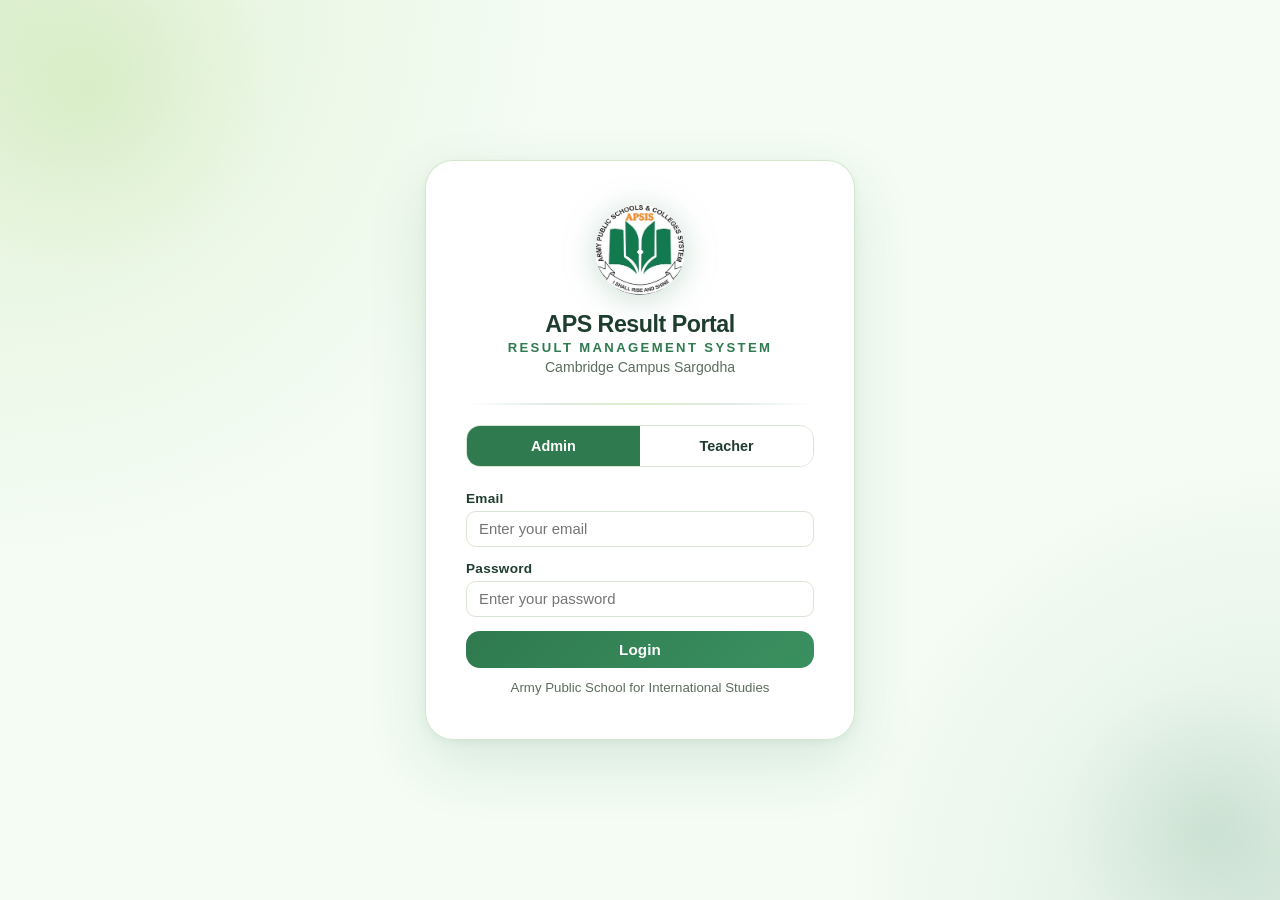
==== portal/pages/admin.html @ c7422b2f "Add files via upload" ====
<!DOCTYPE html>
<html lang="en">
<head>
<meta charset="UTF-8"/>
<meta name="viewport" content="width=device-width, initial-scale=1"/>
<title>Admin — APS Portal</title>
<link rel="stylesheet" href="../css/style.css"/>
<!-- body hidden until auth confirmed — prevents flash of content -->
<style>
body{visibility:hidden}
/* ===== PAGE ANIMATIONS ===== */
@keyframes fadeSlideIn {
  from { opacity:0; transform:translateY(16px); }
  to   { opacity:1; transform:translateY(0); }
}
@keyframes cardPop {
  from { opacity:0; transform:scale(0.96) translateY(10px); }
  to   { opacity:1; transform:scale(1) translateY(0); }
}
@keyframes navbarSlide {
  from { opacity:0; transform:translateY(-100%); }
  to   { opacity:1; transform:translateY(0); }
}
@keyframes sidebarSlide {
  from { opacity:0; transform:translateX(-32px); }
  to   { opacity:1; transform:translateX(0); }
}
@keyframes statCountUp {
  from { opacity:0; transform:translateY(12px) scale(0.9); }
  to   { opacity:1; transform:translateY(0) scale(1); }
}
.navbar { animation: navbarSlide 0.5s cubic-bezier(0.22,1,0.36,1) both; }
.sidebar { animation: sidebarSlide 0.55s 0.1s cubic-bezier(0.22,1,0.36,1) both; }
.main-content { animation: fadeSlideIn 0.6s 0.15s cubic-bezier(0.22,1,0.36,1) both; }
.stat-card { animation: cardPop 0.5s cubic-bezier(0.22,1,0.36,1) both; }
.stat-card:nth-child(1) { animation-delay:0.18s; }
.stat-card:nth-child(2) { animation-delay:0.25s; }
.stat-card:nth-child(3) { animation-delay:0.32s; }
.stat-card:nth-child(4) { animation-delay:0.39s; }
.stat-card .val { animation: statCountUp 0.5s 0.4s cubic-bezier(0.22,1,0.36,1) both; }
.card { animation: cardPop 0.5s 0.2s cubic-bezier(0.22,1,0.36,1) both; }
.modal { animation: cardPop 0.3s cubic-bezier(0.22,1,0.36,1) both; }
.sidebar-item { transition: background 0.2s, color 0.2s, transform 0.15s, padding-left 0.2s; }
.sidebar-item:hover { padding-left: 28px; }
.sidebar-item.active { padding-left: 28px; }
.btn { transition: transform 0.15s, box-shadow 0.18s, opacity 0.15s, background 0.2s; }
.btn:hover:not(:disabled) { transform: translateY(-2px); box-shadow: 0 8px 20px rgba(47,122,79,0.2); }
.btn:active:not(:disabled) { transform: translateY(0) scale(0.98); }
.table-wrap { animation: fadeSlideIn 0.5s 0.3s cubic-bezier(0.22,1,0.36,1) both; }
tbody tr { transition: background 0.15s, transform 0.12s; }
tbody tr:hover { transform: translateX(2px); }
.badge { transition: transform 0.15s; }
.badge:hover { transform: scale(1.06); }
.upload-zone { transition: border-color 0.2s, background 0.2s, transform 0.2s, box-shadow 0.2s; }
.upload-zone:hover { transform: translateY(-3px); box-shadow: 0 10px 28px rgba(47,122,79,0.15); }
/* Section transition */
section { animation: fadeSlideIn 0.4s cubic-bezier(0.22,1,0.36,1) both; }
.form-group input:focus, .form-group select:focus {
  transform: none;
  box-shadow: 0 0 0 3px rgba(47,122,79,0.15);
  transition: border-color 0.2s, box-shadow 0.2s;
}
</style>
</head>
<body>

<!-- NAVBAR -->
<nav class="navbar">
  <div class="logo"><span>APS</span> Admin Panel</div>
  <div class="nav-right">
    <span class="user-name" id="navUser"></span>
    <button class="btn-logout" onclick="doLogout()">Logout</button>
  </div>
</nav>

<div class="app-layout">
  <!-- SIDEBAR -->
  <aside class="sidebar">
    <div class="sidebar-menu">
      <div class="sidebar-section">Main</div>
      <div class="sidebar-item active" id="nav-dashboard" onclick="showSection('dashboard')">
        <span class="icon"></span> Dashboard
      </div>
      <div class="sidebar-section">Management</div>
      <div class="sidebar-item" id="nav-classes" onclick="showSection('classes')">
        <span class="icon"></span> Classes
      </div>
      <div class="sidebar-item" id="nav-teachers" onclick="showSection('teachers')">
        <span class="icon"></span> Teachers
      </div>
      <div class="sidebar-item" id="nav-students" onclick="showSection('students')">
        <span class="icon"></span> Students
      </div>
      <div class="sidebar-section">Results</div>
      <div class="sidebar-item" id="nav-results" onclick="showSection('results')">
        <span class="icon"></span> Result Cards
      </div>
    </div>
  </aside>

  <!-- MAIN CONTENT -->
  <main class="main-content">

    <!-- DASHBOARD -->
    <section id="sec-dashboard">
      <div class="page-header"><h2>Dashboard</h2></div>
      <div class="stat-cards">
        <div class="stat-card"><div class="val" id="stat-classes">—</div><div class="lbl">Classes</div></div>
        <div class="stat-card"><div class="val" id="stat-teachers">—</div><div class="lbl">Teachers</div></div>
        <div class="stat-card"><div class="val" id="stat-students">—</div><div class="lbl">Students</div></div>
        <div class="stat-card"><div class="val" id="stat-results">—</div><div class="lbl">Results Generated</div></div>
      </div>
      <div class="card">
        <h3 style="color:var(--primary);margin-bottom:12px">Quick Actions</h3>
        <div style="display:flex;gap:10px;flex-wrap:wrap">
          <button class="btn btn-primary" onclick="showSection('classes')">Add Class</button>
          <button class="btn btn-accent"  onclick="showSection('teachers')">Add Teacher</button>
          <button class="btn btn-ghost"   onclick="showSection('results')">View Results</button>
        </div>
      </div>
    </section>

    <!-- CLASSES -->
    <section id="sec-classes" class="hidden">
      <div class="page-header">
        <h2>Classes</h2>
        <button class="btn btn-primary" onclick="openClassModal()">Add Class</button>
      </div>
      <div class="card">
        <div class="table-wrap">
          <table>
            <thead><tr><th>Class Name</th><th>Session</th><th>Teacher</th><th>Students</th><th>Actions</th></tr></thead>
            <tbody id="classesTbody"><tr><td colspan="5" class="text-center text-muted">Loading…</td></tr></tbody>
          </table>
        </div>
      </div>
    </section>

    <!-- TEACHERS -->
    <section id="sec-teachers" class="hidden">
      <div class="page-header">
        <h2>Teachers</h2>
        <button class="btn btn-primary" onclick="openTeacherModal()">Add Teacher</button>
      </div>
      <div class="card">
        <div class="table-wrap">
          <table>
            <thead><tr><th>Name</th><th>Email</th><th>Subject</th><th>Assigned Class</th><th>Actions</th></tr></thead>
            <tbody id="teachersTbody"><tr><td colspan="4" class="text-center text-muted">Loading…</td></tr></tbody>
          </table>
        </div>
      </div>
    </section>

    <!-- STUDENTS -->
    <section id="sec-students" class="hidden">
      <div class="page-header"><h2>Students</h2></div>
      <div class="card" style="margin-bottom:14px">
        <div class="form-group" style="margin:0">
          <label>Filter by Class</label>
          <select id="filterClass" onchange="loadStudentsFiltered()" style="max-width:300px">
            <option value="">All Classes</option>
          </select>
        </div>
      </div>
      <div class="card">
        <div class="table-wrap">
          <table>
            <thead><tr><th>File #</th><th>Name</th><th>Class</th><th>Subject</th></tr></thead>
            <tbody id="studentsTbody"><tr><td colspan="4" class="text-center text-muted">Loading…</td></tr></tbody>
          </table>
        </div>
      </div>
    </section>

    <!-- RESULTS -->
    <section id="sec-results" class="hidden">
      <div class="page-header"><h2>Result Cards</h2></div>

      <!-- Tabs -->
      <div style="display:flex;gap:8px;margin-bottom:16px">
        <button id="tab-data-btn" class="btn btn-primary btn-sm" onclick="switchResultTab('data')">📊 Marks Data</button>
        <button id="tab-saved-btn" class="btn btn-ghost btn-sm" onclick="switchResultTab('saved')">📁 Saved Cards</button>
      </div>

      <!-- Marks Data Tab -->
      <div id="tab-data">
        <div class="card" style="margin-bottom:14px">
          <div style="display:flex;gap:12px;align-items:flex-end;flex-wrap:wrap">
            <div class="form-group" style="margin:0;flex:1;min-width:180px">
              <label>Filter by Class</label>
              <select id="filterResultClass" onchange="loadResultsFiltered()" style="max-width:300px">
                <option value="">All Classes</option>
              </select>
            </div>
            <div style="display:flex;align-items:center;gap:16px;padding-bottom:4px;font-size:.85rem;color:var(--text-muted)">
              <span><span style="display:inline-block;width:10px;height:10px;border-radius:50%;background:#22c55e;margin-right:5px;vertical-align:middle"></span>Complete</span>
              <span><span style="display:inline-block;width:10px;height:10px;border-radius:50%;background:#eab308;margin-right:5px;vertical-align:middle"></span>In Progress</span>
            </div>
          </div>
        </div>
        <div class="card">
          <div class="table-wrap">
            <table>
              <thead><tr><th>Status</th><th>File #</th><th>Name</th><th>Class</th><th>Subject</th><th>%Age</th><th>Pending</th><th>Term</th><th>Action</th></tr></thead>
              <tbody id="resultsTbody"><tr><td colspan="9" class="text-center text-muted">Loading…</td></tr></tbody>
            </table>
          </div>
        </div>
      </div>

      <!-- Saved Cards Tab -->
      <div id="tab-saved" class="hidden">
        <div class="card">
          <div class="table-wrap">
            <table>
              <thead><tr><th>Class</th><th>Student</th><th>Term</th><th>Actions</th></tr></thead>
              <tbody id="savedCardsTbody"><tr><td colspan="4" class="text-center text-muted">Loading…</td></tr></tbody>
            </table>
          </div>
        </div>
      </div>
    </section>

  </main>
</div>

<!-- CLASS MODAL -->
<div class="modal-overlay hidden" id="classModal">
  <div class="modal">
    <div class="modal-header">
      <h3 id="classModalTitle">Add Class</h3>
      <button class="modal-close" onclick="closeModal('classModal')">×</button>
    </div>
    <div id="classModalAlert" class="alert alert-error hidden"></div>
    <div class="form-group"><label>Class Name</label><input id="cClassName" placeholder="e.g. F.Sc Part-I A"/></div>
    <div class="form-group"><label>Session</label><input id="cSession" placeholder="e.g. 2025-26"/></div>
    <div class="form-group"><label>Strength (total seats)</label><input id="cStrength" type="number" placeholder="e.g. 40"/></div>
    <input type="hidden" id="cEditId"/>
    <div id="uploadStudentsSection" class="hidden" style="margin-top:20px;border-top:1px solid var(--border);padding-top:16px">
      <h4 style="margin-bottom:10px;color:var(--primary)">Upload Students (Excel)</h4>
      <div class="upload-zone" id="studentUploadZone" onclick="document.getElementById('studentFile').click()">
        <p>Click or drag & drop your Excel file<br/><small>Columns needed: CID (File#), Name, Subject</small></p>
      </div>
      <input type="file" id="studentFile" accept=".xlsx,.xls" class="hidden" onchange="handleStudentUpload(this)"/>
      <div id="uploadPreview" style="margin-top:12px"></div>
    </div>
    <div style="display:flex;justify-content:flex-end;gap:10px;margin-top:16px">
      <button class="btn btn-ghost" onclick="closeModal('classModal')">Cancel</button>
      <button class="btn btn-primary" onclick="saveClass()">Save Class</button>
    </div>
  </div>
</div>

<!-- TEACHER MODAL -->
<div class="modal-overlay hidden" id="teacherModal">
  <div class="modal">
    <div class="modal-header">
      <h3>Add Teacher</h3>
      <button class="modal-close" onclick="closeModal('teacherModal')">×</button>
    </div>
    <div id="teacherModalAlert" class="alert alert-error hidden"></div>
    <div class="form-group"><label>Full Name</label><input id="tName" placeholder="Teacher name"/></div>
    <div class="form-group"><label>Email</label><input type="email" id="tEmail" placeholder="teacher@school.com"/></div>
    <div class="form-group"><label>Password</label><input type="password" id="tPassword" placeholder="Min 6 characters"/></div>
    <div class="form-group"><label>Subject</label>
      <select id="tSubject">
        <option value="">-- Select Subject --</option>
        <option>English</option>
        <option>Urdu</option>
        <option>Mathematics</option>
        <option>Physics</option>
        <option>Chemistry</option>
        <option>Bio</option>
        <option>Computer</option>
        <option>Pakistan Studies</option>
        <option>Islamiyat</option>
      </select>
    </div>
    <div style="display:flex;justify-content:flex-end;gap:10px;margin-top:16px">
      <button class="btn btn-ghost" onclick="closeModal('teacherModal')">Cancel</button>
      <button class="btn btn-primary" onclick="saveTeacher()">Create Teacher</button>
    </div>
  </div>
</div>

<!-- ASSIGN CLASS MODAL -->
<div class="modal-overlay hidden" id="assignClassModal">
  <div class="modal">
    <div class="modal-header">
      <h3>Assign Classes to Teacher</h3>
      <button class="modal-close" onclick="closeModal('assignClassModal')">×</button>
    </div>
    <div id="assignClassAlert" class="alert alert-error hidden"></div>
    <p style="margin-bottom:14px;color:var(--text-muted)">Teacher: <strong id="assignTeacherName"></strong></p>
    <div class="form-group">
      <label>Select Classes (tick all that apply)</label>
      <div id="assignClassCheckboxes" style="max-height:220px;overflow-y:auto;border:1px solid var(--border);border-radius:8px;padding:10px;display:flex;flex-direction:column;gap:8px"></div>
    </div>
    <input type="hidden" id="assignTeacherId"/>
    <div style="display:flex;justify-content:flex-end;gap:10px;margin-top:16px">
      <button class="btn btn-ghost" onclick="closeModal('assignClassModal')">Cancel</button>
      <button class="btn btn-primary" onclick="saveAssignClass()">Save</button>
    </div>
  </div>
</div>

<script type="module">
import { checkAuth, logout,
         getClasses, addClass, updateClass, deleteClass,
         getTeachers, createTeacher, deleteTeacher, assignTeacherClasses,
         getAllStudents, bulkUploadStudents,
         getAllResults, getResult } from "../js/api.js";

async function apiSaveCard(payload) {
  const res = await fetch(`${SCHOOL_CONFIG.backendUrl}/api/result-cards/save`, {
    method:'POST', headers:{'Content-Type':'application/json',
    'Authorization':`Bearer ${sessionStorage.getItem('aps_token')}`},
    body: JSON.stringify(payload)
  });
  return res.json();
}
async function apiDeleteCard(path) {
  const res = await fetch(`${SCHOOL_CONFIG.backendUrl}/api/result-cards/delete`, {
    method:'POST', headers:{'Content-Type':'application/json',
    'Authorization':`Bearer ${sessionStorage.getItem('aps_token')}`},
    body: JSON.stringify({path})
  });
  return res.json();
}
async function apiListCards() {
  const res = await fetch(`${SCHOOL_CONFIG.backendUrl}/api/result-cards`, {
    headers:{'Authorization':`Bearer ${sessionStorage.getItem('aps_token')}`}
  });
  return res.json();
}
import { buildResultCardHTML } from "../js/resultCard.js?v=1779630655";
import { SCHOOL_CONFIG } from "../config.js?v=1779630655";

// ── Auth Guard ──────────────────────────────────────────────
const user = await checkAuth();
if (!user || user.role !== "admin") {
  window.location.href = "../index.html";
} else {
  document.body.style.visibility = "visible";
  document.getElementById("navUser").textContent = user.name || user.email;
  initAdmin();
}

window.doLogout = async () => { await logout(); window.location.href = "../index.html"; };

// ── State ───────────────────────────────────────────────────
let classes = [], teachers = [], students = [], results = [];

// ── Init ────────────────────────────────────────────────────
async function initAdmin() {
  await Promise.all([loadClasses(), loadTeachers(), loadStudents(), loadResults()]);
  updateStats();
  populateClassFilters();
  renderClasses();
}

async function loadClasses()  { classes  = await getClasses(); }
async function loadTeachers() { teachers = await getTeachers(); }
async function loadStudents() { students = await getAllStudents(); }
async function loadResults()  { results  = await getAllResults(); }

function updateStats() {
  document.getElementById("stat-classes").textContent  = classes.length;
  document.getElementById("stat-teachers").textContent = teachers.length;
  document.getElementById("stat-students").textContent = students.length;
  document.getElementById("stat-results").textContent  = new Set(results.map(r=>r.studentId)).size;
}

function populateClassFilters() {
  ["filterClass","filterResultClass"].forEach(id => {
    const el = document.getElementById(id);
    if (!el) return;
    el.innerHTML = `<option value="">All Classes</option>`;
    classes.forEach(c => el.insertAdjacentHTML("beforeend",`<option value="${c.id}">${c.name}</option>`));
  });
}

// ── Section nav ─────────────────────────────────────────────
window.showSection = (name) => {
  document.querySelectorAll("section").forEach(s => s.classList.add("hidden"));
  document.querySelectorAll(".sidebar-item").forEach(i => i.classList.remove("active"));
  document.getElementById("sec-"+name).classList.remove("hidden");
  document.getElementById("nav-"+name).classList.add("active");
  if (name === "classes")  renderClasses();
  if (name === "teachers") renderTeachers();
  if (name === "students") renderStudents();
  if (name === "results")  renderResults();
};

// ── CLASSES ─────────────────────────────────────────────────
function renderClasses() {
  const tb = document.getElementById("classesTbody");
  if (!classes.length) { tb.innerHTML=`<tr><td colspan="5" class="text-center text-muted">No classes yet.</td></tr>`; return; }
  tb.innerHTML = classes.map(c => {
    const teacher  = teachers.find(t => (t.classIds||[]).includes(c.id));
    const stuCount = students.filter(s => s.classId === c.id).length;
    return `<tr>
      <td><strong>${c.name}</strong></td>
      <td>${c.session||""}</td>
      <td>${teacher ? teacher.name : '<span class="text-muted">Unassigned</span>'}</td>
      <td>${stuCount}</td>
      <td>
        <button class="btn btn-ghost btn-sm" onclick="openClassModal('${c.id}')">Edit</button>
        <button class="btn btn-ghost btn-sm" onclick="openUploadForClass('${c.id}')">Upload Students</button>
        <button class="btn btn-danger btn-sm" onclick="delClass('${c.id}')">Delete</button>
      </td>
    </tr>`;
  }).join("");
}

window.openClassModal = (editId=null) => {
  document.getElementById("cEditId").value = editId||"";
  document.getElementById("classModalTitle").textContent = editId ? "Edit Class" : "Add Class";
  document.getElementById("uploadStudentsSection").classList.add("hidden");
  document.getElementById("uploadPreview").innerHTML = "";
  document.getElementById("classModalAlert").classList.add("hidden");
  if (editId) {
    const c = classes.find(x => x.id===editId);
    document.getElementById("cClassName").value = c.name    ||"";
    document.getElementById("cSession").value   = c.session ||"";
    document.getElementById("cStrength").value  = c.strength||"";
  } else {
    ["cClassName","cSession","cStrength"].forEach(id => document.getElementById(id).value="");
  }
  openModal("classModal");
};

window.openUploadForClass = (classId) => {
  document.getElementById("cEditId").value    = classId;
  const c = classes.find(x => x.id===classId);
  document.getElementById("cClassName").value = c?.name    ||"";
  document.getElementById("cSession").value   = c?.session ||"";
  document.getElementById("cStrength").value  = c?.strength||"";
  document.getElementById("classModalTitle").textContent = "Manage Class";
  document.getElementById("uploadStudentsSection").classList.remove("hidden");
  document.getElementById("classModalAlert").classList.add("hidden");
  openModal("classModal");
};

window.saveClass = async () => {
  const editId   = document.getElementById("cEditId").value;
  const name     = document.getElementById("cClassName").value.trim();
  const session  = document.getElementById("cSession").value.trim() || SCHOOL_CONFIG.school.session;
  const strength = document.getElementById("cStrength").value.trim();
  const alertEl  = document.getElementById("classModalAlert");
  if (!name) { showAlert(alertEl,"Class name is required."); return; }
  try {
    if (editId) {
      await updateClass(editId,{name,session,strength});
    } else {
      const cls = await addClass({name,session,strength});
      document.getElementById("cEditId").value = cls.id;
      document.getElementById("uploadStudentsSection").classList.remove("hidden");
    }
    await Promise.all([loadClasses(), loadTeachers(), loadStudents()]);
    renderClasses(); renderTeachers(); updateStats(); populateClassFilters();
    showAlert(alertEl, editId ? "Class updated!" : "Class created! Now upload students.", false);
  } catch(e) { showAlert(alertEl, e.message); }
};

window.delClass = async (id) => {
  if (!confirm("Delete this class? Students in it will remain.")) return;
  await deleteClass(id);
  await loadClasses(); renderClasses(); updateStats();
};

// ── TEACHERS ─────────────────────────────────────────────────
function renderTeachers() {
  const tb = document.getElementById("teachersTbody");
  if (!teachers.length) { tb.innerHTML=`<tr><td colspan="5" class="text-center text-muted">No teachers yet.</td></tr>`; return; }
  tb.innerHTML = teachers.map(t => {
    const assignedClasses = classes.filter(c => (t.classIds||[]).includes(c.id));
    const classBadges = assignedClasses.length
      ? assignedClasses.map(c=>`<span class="badge badge-teacher" style="margin:2px">${c.name}</span>`).join("")
      : '<span class="text-muted">Unassigned</span>';
    return `<tr>
      <td><strong>${t.name}</strong></td>
      <td>${t.email}</td>
      <td>${t.subject||'<span class="text-muted">—</span>'}</td>
      <td style="max-width:220px">${classBadges}</td>
      <td style="display:flex;gap:6px;flex-wrap:wrap">
        <button class="btn btn-ghost btn-sm" onclick="openAssignClassModal('${t.id}','${t.name.replace(/'/g,"\\'")}')">Assign Classes</button>
        <button class="btn btn-danger btn-sm" onclick="delTeacher('${t.id}')">Delete</button>
      </td>
    </tr>`;
  }).join("");
}


window.openTeacherModal = () => {
  ["tName","tEmail","tPassword"].forEach(id => document.getElementById(id).value="");
  document.getElementById("teacherModalAlert").classList.add("hidden");
  openModal("teacherModal");
};

window.saveTeacher = async () => {
  const name     = document.getElementById("tName").value.trim();
  const email    = document.getElementById("tEmail").value.trim();
  const password = document.getElementById("tPassword").value;
  const subject  = document.getElementById("tSubject").value;
  const alertEl  = document.getElementById("teacherModalAlert");
  if (!name || !email || !password || !subject) { showAlert(alertEl,"All fields required."); return; }
  if (password.length < 6)                       { showAlert(alertEl,"Password must be at least 6 characters."); return; }
  try {
    await createTeacher(name, email, password, subject);
    await loadTeachers(); renderTeachers(); updateStats(); populateClassFilters();
    showAlert(alertEl,"Teacher created successfully!",false);
    setTimeout(()=>closeModal("teacherModal"),1200);
  } catch(e) { showAlert(alertEl,e.message); }
};

window.delTeacher = async (id) => {
  if (!confirm("Remove teacher record?")) return;
  await deleteTeacher(id);
  await loadTeachers(); renderTeachers(); updateStats();
};

window.openAssignClassModal = (teacherId, teacherName) => {
  document.getElementById("assignTeacherId").value = teacherId;
  document.getElementById("assignTeacherName").textContent = teacherName;
  document.getElementById("assignClassAlert").classList.add("hidden");
  const teacher = teachers.find(t => t.id === teacherId);
  const currentClassIds = teacher ? (teacher.classIds || []) : [];
  const container = document.getElementById("assignClassCheckboxes");
  if (!classes.length) {
    container.innerHTML = '<span class="text-muted">No classes available.</span>';
  } else {
    container.innerHTML = classes.map(c => {
      const checked = currentClassIds.includes(c.id) ? "checked" : "";
      return `<label style="display:flex;align-items:center;gap:8px;cursor:pointer;padding:4px 6px;border-radius:6px;transition:background .15s" onmouseover="this.style.background='var(--bg-secondary)'" onmouseout="this.style.background=''">
        <input type="checkbox" value="${c.id}" ${checked} style="accent-color:var(--primary);width:16px;height:16px"/>
        <span>${c.name}${c.session ? ' <small class="text-muted">(' + c.session + ')</small>' : ''}</span>
      </label>`;
    }).join("");
  }
  openModal("assignClassModal");
};

window.saveAssignClass = async () => {
  const teacherId = document.getElementById("assignTeacherId").value;
  const alertEl   = document.getElementById("assignClassAlert");
  const checkboxes = document.querySelectorAll("#assignClassCheckboxes input[type=checkbox]");
  const selectedIds = Array.from(checkboxes).filter(cb => cb.checked).map(cb => cb.value);
  try {
    await assignTeacherClasses(teacherId, selectedIds);
    await loadTeachers();
    renderTeachers();
    showAlert(alertEl, `${selectedIds.length} class(es) assigned successfully!`, false);
    setTimeout(() => closeModal("assignClassModal"), 1200);
  } catch(e) { showAlert(alertEl, e.message); }
};

// ── STUDENTS ─────────────────────────────────────────────────
function renderStudents(list=students) {
  const tb = document.getElementById("studentsTbody");
  if (!list.length) { tb.innerHTML=`<tr><td colspan="4" class="text-center text-muted">No students.</td></tr>`; return; }
  tb.innerHTML = list.map(s => {
    const cls = classes.find(c => c.id===s.classId);
    return `<tr>
      <td>${s.cid}</td>
      <td>${s.name}</td>
      <td>${cls?.name||"—"}</td>
      <td><span class="badge badge-${s.subject}">${s.subject==="bio"?"Biology":"Computer"}</span></td>
    </tr>`;
  }).join("");
}

window.loadStudentsFiltered = () => {
  const classId = document.getElementById("filterClass").value;
  renderStudents(classId ? students.filter(s=>s.classId===classId) : students);
};

// ── STUDENT EXCEL UPLOAD ─────────────────────────────────────
window.handleStudentUpload = async (input) => {
  const file    = input.files[0];
  const classId = document.getElementById("cEditId").value;
  if (!file) return;
  if (!classId) { alert("Save the class first before uploading students."); return; }
  const preview = document.getElementById("uploadPreview");
  preview.innerHTML = `<div class="alert alert-info">Uploading and parsing Excel on your PC…</div>`;
  try {
    const result = await bulkUploadStudents(file, classId);
    preview.innerHTML = `<div class="alert alert-success">✅ ${result.imported} students imported and saved on your PC!</div>`;
    await loadStudents(); updateStats();
  } catch(e) {
    preview.innerHTML = `<div class="alert alert-error">❌ ${e.message}</div>`;
  }
  input.value = "";
};

// drag-drop
document.getElementById("studentUploadZone").addEventListener("dragover",  e=>{e.preventDefault();e.currentTarget.classList.add("drag-over");});
document.getElementById("studentUploadZone").addEventListener("dragleave", e=>e.currentTarget.classList.remove("drag-over"));
document.getElementById("studentUploadZone").addEventListener("drop", e=>{
  e.preventDefault(); e.currentTarget.classList.remove("drag-over");
  const input = document.getElementById("studentFile");
  const dt    = new DataTransfer(); dt.items.add(e.dataTransfer.files[0]); input.files=dt.files;
  window.handleStudentUpload(input);
});

// ── RESULTS ──────────────────────────────────────────────────
// Build one row per student (latest/most complete record)
function getLatestResultPerStudent(list) {
  const map = new Map();
  for (const r of list) {
    const key = r.studentId;
    const prev = map.get(key);
    if (!prev) { map.set(key, r); continue; }
    // Prefer complete over incomplete; then prefer lower pendingSubjects count; then newer
    const rPending = (r.pendingSubjects||[]).length;
    const pPending = (prev.pendingSubjects||[]).length;
    if (r.complete && !prev.complete) { map.set(key, r); continue; }
    if (!r.complete && prev.complete) continue;
    if (rPending < pPending) { map.set(key, r); continue; }
    if (rPending > pPending) continue;
    // same completion — take whichever term is more recent
    const termOrder = {"Term 1":1,"Term 2":2,"Final":3};
    if ((termOrder[r.term]||0) >= (termOrder[prev.term]||0)) map.set(key, r);
  }
  return Array.from(map.values());
}

function renderResults(list=results) {
  const tb = document.getElementById("resultsTbody");
  const deduplicated = getLatestResultPerStudent(list);
  if (!deduplicated.length) { tb.innerHTML=`<tr><td colspan="8" class="text-center text-muted">No results yet.</td></tr>`; return; }
  tb.innerHTML = deduplicated.map(r => {
    const s   = students.find(x=>x.id===r.studentId);
    const cls = classes.find(c=>c.id===r.classId);
    const isComplete = r.complete === true;
    const dot = isComplete
      ? `<span title="Complete" style="display:inline-block;width:12px;height:12px;border-radius:50%;background:#22c55e;box-shadow:0 0 0 2px #dcfce7"></span>`
      : `<span title="In Progress" style="display:inline-block;width:12px;height:12px;border-radius:50%;background:#eab308;box-shadow:0 0 0 2px #fef9c3"></span>`;
    const pending = (r.pendingSubjects||[]);
    const pendingText = pending.length ? pending.join(", ") : '<span style="color:#22c55e">All filled ✓</span>';
    return `<tr>
      <td style="text-align:center">${dot}</td>
      <td>${s?.cid||"—"}</td>
      <td>${s?.name||r.studentName||"—"}</td>
      <td>${cls?.name||r.className||"—"}</td>
      <td><span class="badge badge-${s?.subject||""}">${s?.subject==="bio"?"Biology":"Computer"}</span></td>
      <td><strong>${r.overallPct||"—"}%</strong></td>
      <td style="font-size:.82rem;color:var(--text-muted);max-width:180px">${pendingText}</td>
      <td>${r.term||"—"}</td>
      <td style="display:flex;gap:4px;flex-wrap:wrap">
        <button class="btn btn-ghost btn-sm" onclick="viewResult('${r.studentId}','Term 1')">T1</button>
        <button class="btn btn-ghost btn-sm" onclick="viewResult('${r.studentId}','Term 2')">T2</button>
        <button class="btn btn-primary btn-sm" onclick="viewResult('${r.studentId}','Final')">Final</button>
      </td>
    </tr>`;
  }).join("");
}

window.loadResultsFiltered = () => {
  const classId = document.getElementById("filterResultClass").value;
  renderResults(classId ? results.filter(r=>r.classId===classId) : results);
};

window.viewResult = async (studentId, term) => {
  const win     = window.open("", "_blank");
  const student = students.find(s=>s.id===studentId);
  const result  = await getResult(studentId, term);
  const cls     = classes.find(c=>c.id===result?.classId);
  if (!student||!result) { win.close(); alert("Result data not found."); return; }
  const html = buildResultCardHTML(student, result, cls, SCHOOL_CONFIG);
  win.document.write(html); win.document.close();
  // Save to backend
  await apiSaveCard({
    className:   cls?.name || result.className || "Unknown",
    studentName: student.name,
    term:        result.term || term,
    html
  });
  loadSavedCards();
};

// ── Saved Cards ─────────────────────────────────────────────
window.switchResultTab = (tab) => {
  document.getElementById("tab-data").classList.toggle("hidden", tab !== "data");
  document.getElementById("tab-saved").classList.toggle("hidden", tab !== "saved");
  document.getElementById("tab-data-btn").className  = tab === "data"  ? "btn btn-primary btn-sm" : "btn btn-ghost btn-sm";
  document.getElementById("tab-saved-btn").className = tab === "saved" ? "btn btn-primary btn-sm" : "btn btn-ghost btn-sm";
  if (tab === "saved") loadSavedCards();
};

async function loadSavedCards() {
  const tb = document.getElementById("savedCardsTbody");
  if (!tb) return;
  tb.innerHTML = `<tr><td colspan="4" class="text-center text-muted">Loading…</td></tr>`;
  try {
    const cards = await apiListCards();
    if (!cards.length) { tb.innerHTML=`<tr><td colspan="4" class="text-center text-muted">No saved cards yet.</td></tr>`; return; }
    tb.innerHTML = cards.map(card => `<tr>
      <td>${card.className}</td>
      <td>${card.studentName}</td>
      <td>${card.term}</td>
      <td style="display:flex;gap:6px">
        <button class="btn btn-primary btn-sm" onclick="viewSavedCard('${card.path}')">View</button>
        <button class="btn btn-danger btn-sm"  onclick="deleteSavedCard('${card.path}', this)">Delete</button>
      </td>
    </tr>`).join("");
  } catch(e) { tb.innerHTML=`<tr><td colspan="4" class="text-center text-muted">Error loading cards.</td></tr>`; }
}

window.viewSavedCard = async (path) => {
  // Fetch the saved HTML and open it
  const res = await fetch(`${SCHOOL_CONFIG.backendUrl}/api/result-cards/file?path=${encodeURIComponent(path)}`,
    {headers:{'Authorization':`Bearer ${sessionStorage.getItem('aps_token')}`}});
  if (!res.ok) { alert("Could not load saved card."); return; }
  const html = await res.text();
  const win = window.open("", "_blank");
  win.document.write(html); win.document.close();
};

window.deleteSavedCard = async (path, btn) => {
  if (!confirm("Delete this saved result card?")) return;
  btn.disabled = true; btn.textContent = "…";
  const r = await apiDeleteCard(path);
  if (r.deleted) loadSavedCards();
  else { alert("Delete failed."); btn.disabled=false; btn.textContent="Delete"; }
};

// ── Helpers ──────────────────────────────────────────────────
function openModal(id)        { document.getElementById(id).classList.remove("hidden"); }
window.closeModal = (id) =>   { document.getElementById(id).classList.add("hidden"); }
window.openModal  = openModal;

function showAlert(el, msg, isError=true) {
  el.textContent = msg;
  el.className   = `alert ${isError?"alert-error":"alert-success"}`;
  el.classList.remove("hidden");
}
</script>
</body>
</html>
---- portal/css/style.css ----
/* ===== RESET & BASE ===== */
*, *::before, *::after { box-sizing: border-box; margin: 0; padding: 0; }
body { font-family: 'Segoe UI', sans-serif; background: var(--bg); color: var(--text); min-height: 100vh; }
a { text-decoration: none; color: inherit; }

/* ===== VARIABLES ===== */
:root {
  --primary: #2f7a4f;
  --accent:  #8bc34a;
  --danger:  #d14343;
  --success: #16a34a;
  --bg:      #f4fcf4;
  --card:    #ffffff;
  --card-strong: #eef7ec;
  --border:  #d8e5d3;
  --text:    #1f3d2f;
  --muted:   #5b6d5f;
  --shadow:  0 18px 45px rgba(31, 61, 47, 0.08);
} 

/* ===== LAYOUT ===== */
.page-wrap { max-width: 1120px; margin: 0 auto; padding: 24px 18px; }
.card { background: var(--card); border-radius: 18px; box-shadow: var(--shadow); padding: 26px; margin-bottom: 22px; border: 1px solid var(--border); }
.grid-2 { display: grid; grid-template-columns: 1fr 1fr; gap: 18px; }
.grid-3 { display: grid; grid-template-columns: 1fr 1fr 1fr; gap: 18px; }
.card-alt { background: var(--card-strong); }


/* ===== NAVBAR ===== */
.navbar {
  background: rgba(255,255,255,0.96);
  color: var(--text);
  padding: 0 26px;
  display: flex;
  align-items: center;
  justify-content: space-between;
  height: 64px;
  box-shadow: 0 20px 45px rgba(31,61,47,0.08);
  border-bottom: 1px solid rgba(47, 122, 79, 0.12);
  position: sticky;
  top: 0;
  z-index: 50;
}
.navbar .logo { display: flex; align-items: center; gap: 12px; font-size: 1.1rem; font-weight: 700; }
.navbar .logo span { color: var(--accent); }
.navbar .nav-right { display: flex; align-items: center; gap: 16px; font-size: 0.95rem; }
.navbar .nav-right .user-name { opacity: 0.85; }
.btn-logout { background: var(--card); border: 1px solid var(--border);
  color: var(--text); padding: 8px 16px; border-radius: 12px; cursor: pointer; font-size: 0.9rem; }
.btn-logout:hover { background: var(--card-strong); }


/* ===== BUTTONS ===== */
.btn { display: inline-flex; align-items: center; gap: 8px; padding: 10px 20px; border-radius: 14px;
  font-size: 0.95rem; font-weight: 600; cursor: pointer; border: none; transition: transform 0.15s, box-shadow 0.2s, opacity 0.15s; }
.btn:hover { opacity: 0.98; transform: translateY(-1px); box-shadow: 0 10px 20px rgba(47,122,79,0.14); }
.btn:active { transform: translateY(0); }
.btn-primary { background: var(--primary); color: white; }
.btn-accent  { background: rgba(139,195,74,0.18); color: var(--text); border: 1px solid var(--accent); }
.btn-danger  { background: var(--danger);  color: white; }
.btn-success { background: var(--success); color: white; }
.btn-ghost   { background: rgba(255,255,255,0.9); border: 1.5px solid var(--border); color: var(--text); }
.btn-sm { padding: 8px 14px; font-size: 0.85rem; }


/* ===== FORMS ===== */
.form-group { margin-bottom: 14px; }
.form-group label { display: block; font-weight: 600; font-size: 0.85rem; margin-bottom: 5px; color: var(--text); }
.form-group input, .form-group select, .form-group textarea {
  width: 100%; padding: 9px 12px; border: 1.5px solid var(--border);
  border-radius: 7px; font-size: 0.93rem; transition: border-color 0.2s;
  background: white; color: var(--text);
}
.form-group input:focus, .form-group select:focus {
  outline: none; border-color: var(--primary);
}
.form-row { display: flex; gap: 12px; }
.form-row .form-group { flex: 1; }

/* ===== TABLES ===== */
.table-wrap { overflow-x: auto; border-radius: 16px; border: 1px solid var(--border); }
table { width: 100%; border-collapse: collapse; font-size: 0.9rem; }
thead { background: #f5f2ee; color: var(--text); }
thead th { padding: 12px 16px; text-align: left; font-weight: 700; font-size: 0.86rem; letter-spacing: 0.04em; }
tbody tr { border-bottom: 1px solid var(--border); transition: background 0.15s; }
tbody tr:hover { background: rgba(139,195,74,0.08); }
tbody td { padding: 14px 16px; color: var(--text); }
.badge { display: inline-block; padding: 4px 12px; border-radius: 999px; font-size: 0.8rem; font-weight: 700; }
.badge-bio      { background: #e6f9ed; color: #13663a; }
.badge-computer { background: #e7f0ff; color: #234a7d; }
.badge-admin    { background: #fff3d9; color: #8c530d; }
.badge-teacher  { background: #f4eefb; color: #5c2d92; }


/* ===== LOGIN PAGE ===== */
.login-wrap {
  min-height: 100vh; display: flex; align-items: center; justify-content: center;
  background: radial-gradient(circle at top left, rgba(139,195,74,0.18), transparent 36%),
              radial-gradient(circle at bottom right, rgba(47,122,79,0.12), transparent 28%),
              var(--bg);
}
.login-box { background: rgba(255,255,255,0.96); border-radius: 22px; padding: 42px 38px; width: 100%; max-width: 420px;
  box-shadow: 0 22px 50px rgba(47,122,79,0.12); border: 1px solid rgba(144, 195, 131, 0.35); }
.login-logo { text-align: center; margin-bottom: 28px; }
.login-logo h1 { color: var(--text); font-size: 1.5rem; margin-top: 8px; }
.login-logo p  { color: var(--muted);   font-size: 0.88rem; }
.login-tabs { display: flex; gap: 0; margin-bottom: 24px; border-radius: 14px; overflow: hidden; border: 1.5px solid var(--border); }
.login-tab { flex: 1; padding: 12px; text-align: center; cursor: pointer; font-size: 0.9rem;
  font-weight: 700; background: var(--card); border: none; color: var(--text); }
.login-tab.active { background: var(--primary); color: white; }


/* ===== STAT CARDS ===== */
.stat-cards { display: grid; grid-template-columns: repeat(auto-fit, minmax(180px, 1fr)); gap: 16px; margin-bottom: 24px; }
.stat-card { background: var(--card); border-radius: 18px; padding: 22px; box-shadow: var(--shadow);
  border-left: 6px solid var(--accent); }
.stat-card .val { font-size: 2.25rem; font-weight: 800; color: var(--primary); }
.stat-card .lbl { font-size: 0.85rem; color: var(--muted); margin-top: 8px; letter-spacing: 0.01em; }


/* ===== PAGE HEADER ===== */
.page-header { display: flex; align-items: center; justify-content: space-between; margin-bottom: 22px; padding-bottom: 14px; border-bottom: 1px solid var(--border); }
.page-header h2 { font-size: 1.35rem; color: var(--primary); }
.breadcrumb { font-size: 0.85rem; color: var(--muted); margin-bottom: 4px; }


/* ===== MODAL ===== */
.modal-overlay { position: fixed; inset: 0; background: rgba(0,0,0,0.45); z-index: 1000;
  display: flex; align-items: center; justify-content: center; }
.modal-overlay.hidden { display: none; }
.modal { background: white; border-radius: 12px; padding: 28px; width: 100%;
  max-width: 500px; box-shadow: 0 8px 32px rgba(0,0,0,0.25); max-height: 90vh; overflow-y: auto; }
.modal-header { display: flex; justify-content: space-between; align-items: center; margin-bottom: 20px; }
.modal-header h3 { font-size: 1.1rem; color: var(--primary); }
.modal-close { background: none; border: none; font-size: 1.4rem; cursor: pointer; color: var(--muted); line-height: 1; }

/* ===== ALERTS ===== */
.alert { padding: 11px 16px; border-radius: 7px; font-size: 0.88rem; margin-bottom: 14px; }
.alert-error   { background: #fee2e2; color: #991b1b; border: 1px solid #fca5a5; }
.alert-success { background: #dcfce7; color: #166534; border: 1px solid #86efac; }
.alert-info    { background: #dbeafe; color: #1e40af; border: 1px solid #93c5fd; }

/* ===== UPLOAD ZONE ===== */
.upload-zone { border: 2px dashed var(--border); border-radius: 18px; padding: 34px;
  text-align: center; cursor: pointer; transition: border-color 0.2s, background 0.2s, transform 0.2s; background: var(--card-strong); }
.upload-zone:hover, .upload-zone.drag-over { border-color: var(--primary); background: rgba(37, 78, 125, 0.06); transform: translateY(-1px); }
.upload-zone p { color: var(--muted); margin-top: 10px; font-size: 0.9rem; }
.upload-zone .icon { font-size: 2.6rem; }


/* ===== RESULT CARD PRINT STYLES ===== */
@media print {
  .no-print { display: none !important; }
  .result-card-print { width: 100%; }
  body { background: white; }
  .navbar { display: none; }
}

/* ===== SIDEBAR LAYOUT ===== */
.app-layout { display: flex; min-height: calc(100vh - 64px); }
.sidebar { width: 240px; background: rgba(255,255,255,0.96); color: var(--text); flex-shrink: 0; border-right: 1px solid var(--border); }
.sidebar-menu { padding: 18px 0; }
.sidebar-item { display: flex; align-items: center; gap: 12px; padding: 14px 22px;
  cursor: pointer; font-size: 0.95rem; transition: background 0.2s, color 0.2s; border-radius: 0 28px 28px 0; }
.sidebar-item:hover, .sidebar-item.active { background: rgba(243,159,79,0.12); color: var(--primary); }
.sidebar-item .icon { font-size: 1.15rem; width: 24px; text-align: center; }
.sidebar-section { font-size: 0.72rem; letter-spacing: 0.12em; color: #8b94a3;
  padding: 18px 22px 8px; text-transform: uppercase; }
.main-content { flex: 1; padding: 28px; overflow-y: auto; }


/* ===== MISC ===== */
.text-muted  { color: var(--muted); }
.text-sm     { font-size: 0.83rem; }
.text-center { text-align: center; }
.mt-12 { margin-top: 12px; }
.mt-20 { margin-top: 20px; }
.flex-end { display: flex; justify-content: flex-end; gap: 10px; }
.spinner { display: inline-block; width: 20px; height: 20px; border: 3px solid rgba(255,255,255,0.3);
  border-top-color: white; border-radius: 50%; animation: spin 0.7s linear infinite; }
@keyframes spin { to { transform: rotate(360deg); } }
.hidden { display: none !important; }

/* ===== UI TASTE — REFINEMENTS (no color change) ===== */

/* Navbar polish */
.navbar {
  background: linear-gradient(135deg, rgba(255,255,255,0.98) 0%, rgba(244,252,244,0.98) 100%);
  backdrop-filter: blur(12px);
  -webkit-backdrop-filter: blur(12px);
}
.navbar .logo { font-size: 1.15rem; letter-spacing: -0.01em; }
.navbar .logo span {
  background: linear-gradient(135deg, var(--primary), var(--accent));
  -webkit-background-clip: text;
  -webkit-text-fill-color: transparent;
  background-clip: text;
}

/* Sidebar polish */
.sidebar {
  background: linear-gradient(180deg, rgba(255,255,255,0.98) 0%, rgba(244,252,244,0.96) 100%);
  backdrop-filter: blur(8px);
}
.sidebar-item.active {
  background: linear-gradient(90deg, rgba(47,122,79,0.12), rgba(139,195,74,0.08));
  border-left: 3px solid var(--primary);
  color: var(--primary);
  font-weight: 700;
}
.sidebar-item:hover:not(.active) {
  background: rgba(139,195,74,0.07);
}

/* Card polish */
.card {
  transition: box-shadow 0.22s, transform 0.18s;
  border: 1px solid var(--border);
}
.card:hover {
  box-shadow: 0 24px 55px rgba(31,61,47,0.11);
  transform: translateY(-1px);
}

/* Stat card polish */
.stat-card {
  background: linear-gradient(135deg, var(--card) 0%, var(--card-strong) 100%);
  transition: box-shadow 0.22s, transform 0.18s;
  border-left: 5px solid var(--primary);
}
.stat-card:nth-child(even) { border-left-color: var(--accent); }
.stat-card:hover {
  box-shadow: 0 12px 32px rgba(47,122,79,0.18);
  transform: translateY(-3px);
}

/* Button polish */
.btn-primary {
  background: linear-gradient(135deg, var(--primary) 0%, #3a9060 100%);
  letter-spacing: 0.01em;
}
.btn-primary:hover:not(:disabled) {
  background: linear-gradient(135deg, #28694a 0%, var(--primary) 100%);
}
.btn-accent {
  border: 1.5px solid rgba(139,195,74,0.6);
}

/* Table polish */
thead {
  background: linear-gradient(90deg, rgba(244,252,244,0.9), rgba(238,247,236,0.9));
  position: sticky;
  top: 0;
  z-index: 2;
}
thead th { font-size: 0.82rem; }
tbody tr:last-child td { border-bottom: none; }

/* Form inputs polish */
.form-group input, .form-group select, .form-group textarea {
  border-radius: 10px;
  background: rgba(255,255,255,0.9);
  transition: border-color 0.2s, box-shadow 0.2s, background 0.2s;
}
.form-group input:hover, .form-group select:hover {
  border-color: rgba(47,122,79,0.35);
  background: white;
}
.form-group input:focus, .form-group select:focus {
  border-color: var(--primary);
  background: white;
  box-shadow: 0 0 0 3px rgba(47,122,79,0.12);
}
.form-group label { letter-spacing: 0.02em; }

/* Modal polish */
.modal {
  border-top: 4px solid var(--primary);
  border-radius: 18px;
}
.modal-header h3 { font-weight: 800; letter-spacing: -0.01em; }

/* Upload zone polish */
.upload-zone {
  border-radius: 20px;
  background: linear-gradient(135deg, var(--card-strong), rgba(255,255,255,0.8));
}

/* Badge polish */
.badge { letter-spacing: 0.03em; box-shadow: 0 1px 4px rgba(0,0,0,0.08); }

/* Page header polish */
.page-header h2 { font-weight: 800; letter-spacing: -0.02em; }
.page-header {
  border-bottom: 2px solid transparent;
  border-image: linear-gradient(90deg, var(--primary), var(--accent), transparent) 1;
  margin-bottom: 26px;
}

/* Alert polish */
.alert { border-radius: 10px; font-weight: 500; }

/* Scrollbar polish (webkit) */
::-webkit-scrollbar { width: 6px; height: 6px; }
::-webkit-scrollbar-track { background: transparent; }
::-webkit-scrollbar-thumb { background: rgba(47,122,79,0.25); border-radius: 99px; }
::-webkit-scrollbar-thumb:hover { background: rgba(47,122,79,0.45); }
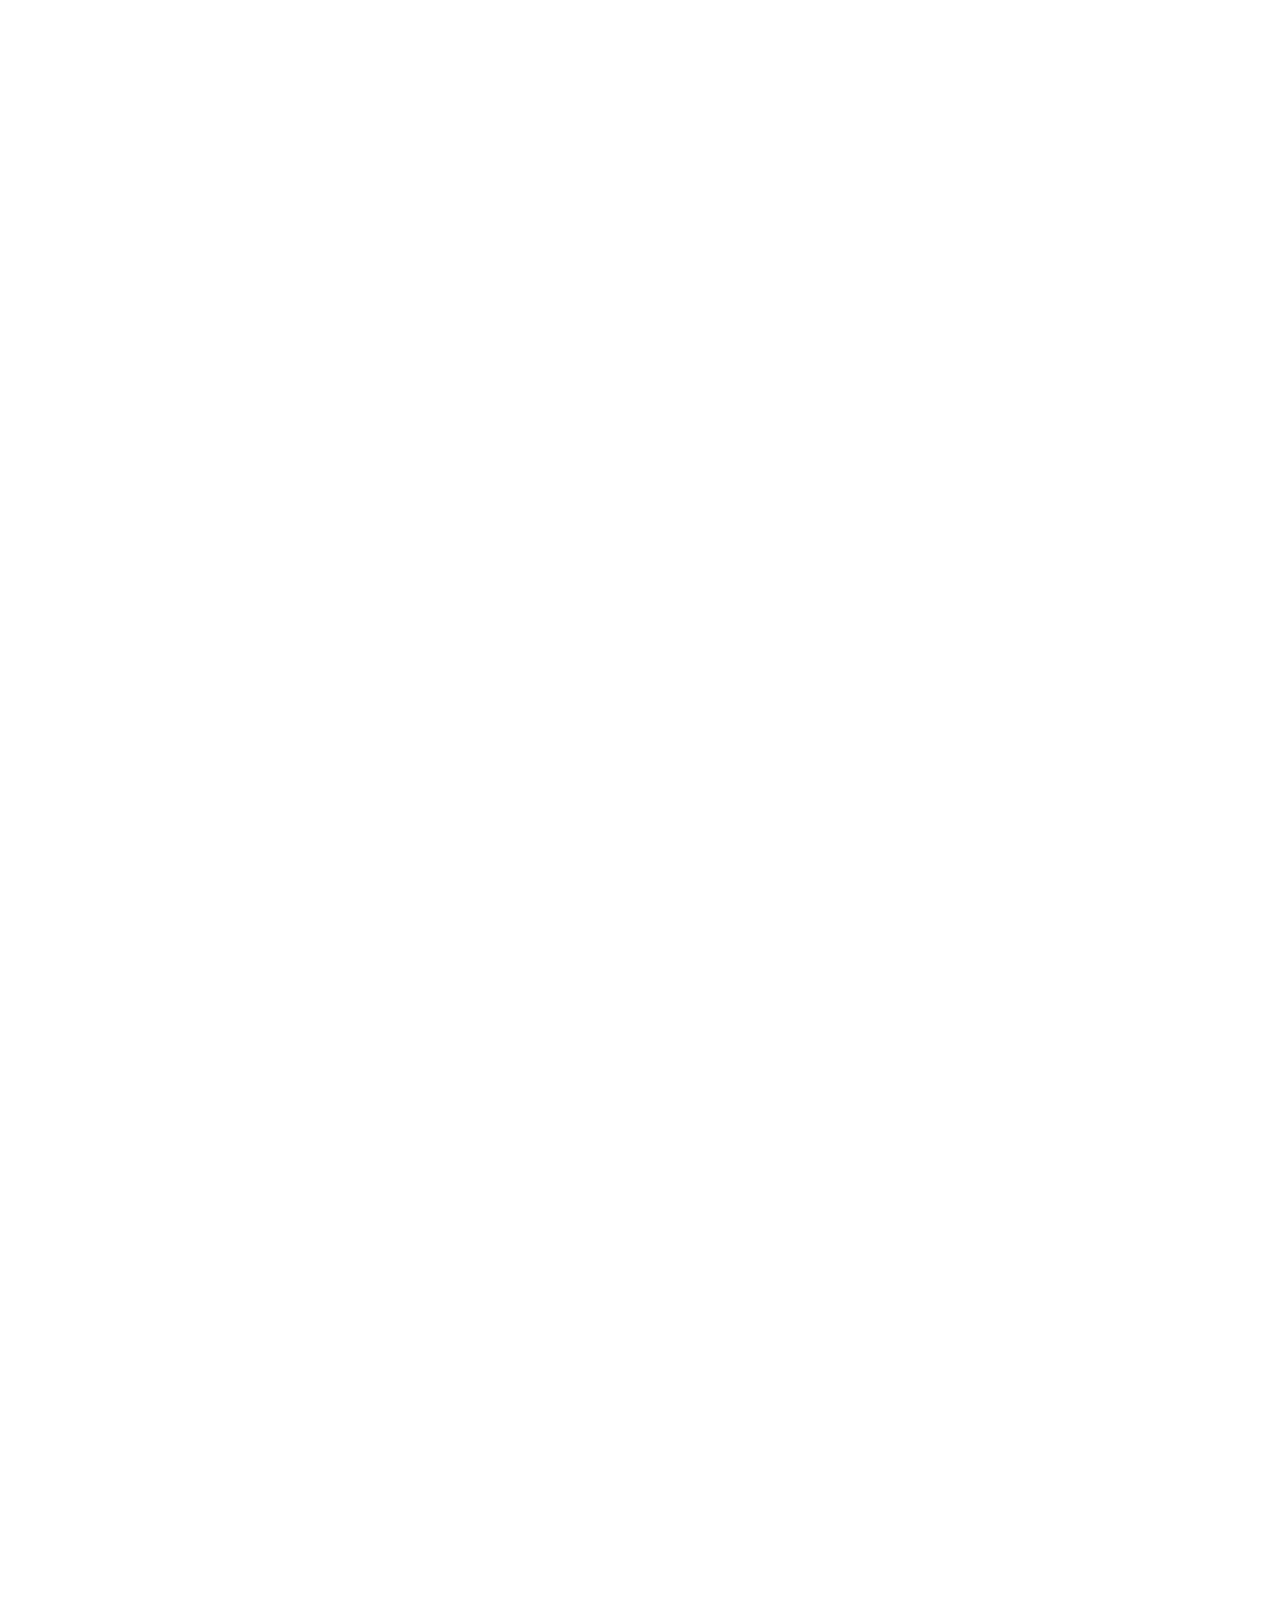
==== commit f9443103: "Update project changes" ====
--- a/portal/pages/admin.html
+++ b/portal/pages/admin.html
@@ -334,8 +334,40 @@
   });
   return res.json();
 }
-import { buildResultCardHTML } from "../js/resultCard.js?v=1779630655";
 import { SCHOOL_CONFIG } from "../config.js?v=1779630655";
+
+// ── Backend PDF helper ────────────────────────────────────────────────────
+async function _openPdfCard(student, result, classInfo, term) {
+  const payload = {
+    studentId:   student.id,
+    studentName: student.name,
+    classId:     classInfo?.id || result?.classId || "",
+    className:   classInfo?.name || result?.className || "",
+    strength:    classInfo?.strength || "",
+    term:        term || result?.term || "Final",
+    subject:     student.subject || "bio",
+    subjects:    result.subjects || {}
+  };
+  try {
+    const resp = await fetch(`${SCHOOL_CONFIG.backendUrl}/api/result-cards/pdf`, {
+      method:  "POST",
+      headers: {
+        "Content-Type":  "application/json",
+        "Authorization": `Bearer ${sessionStorage.getItem("aps_token")}`
+      },
+      body: JSON.stringify(payload)
+    });
+    if (!resp.ok) {
+      const err = await resp.json().catch(()=>({}));
+      throw new Error(err.error || `HTTP ${resp.status}`);
+    }
+    const blob = await resp.blob();
+    const url  = URL.createObjectURL(blob);
+    window.open(url, "_blank");
+  } catch (e) {
+    alert("PDF generation failed: " + e.message);
+  }
+}
 
 // ── Auth Guard ──────────────────────────────────────────────
 const user = await checkAuth();
@@ -663,20 +695,11 @@
 };
 
 window.viewResult = async (studentId, term) => {
-  const win     = window.open("", "_blank");
   const student = students.find(s=>s.id===studentId);
   const result  = await getResult(studentId, term);
   const cls     = classes.find(c=>c.id===result?.classId);
-  if (!student||!result) { win.close(); alert("Result data not found."); return; }
-  const html = buildResultCardHTML(student, result, cls, SCHOOL_CONFIG);
-  win.document.write(html); win.document.close();
-  // Save to backend
-  await apiSaveCard({
-    className:   cls?.name || result.className || "Unknown",
-    studentName: student.name,
-    term:        result.term || term,
-    html
-  });
+  if (!student||!result) { alert("Result data not found."); return; }
+  await _openPdfCard(student, result, cls, term);
   loadSavedCards();
 };
 
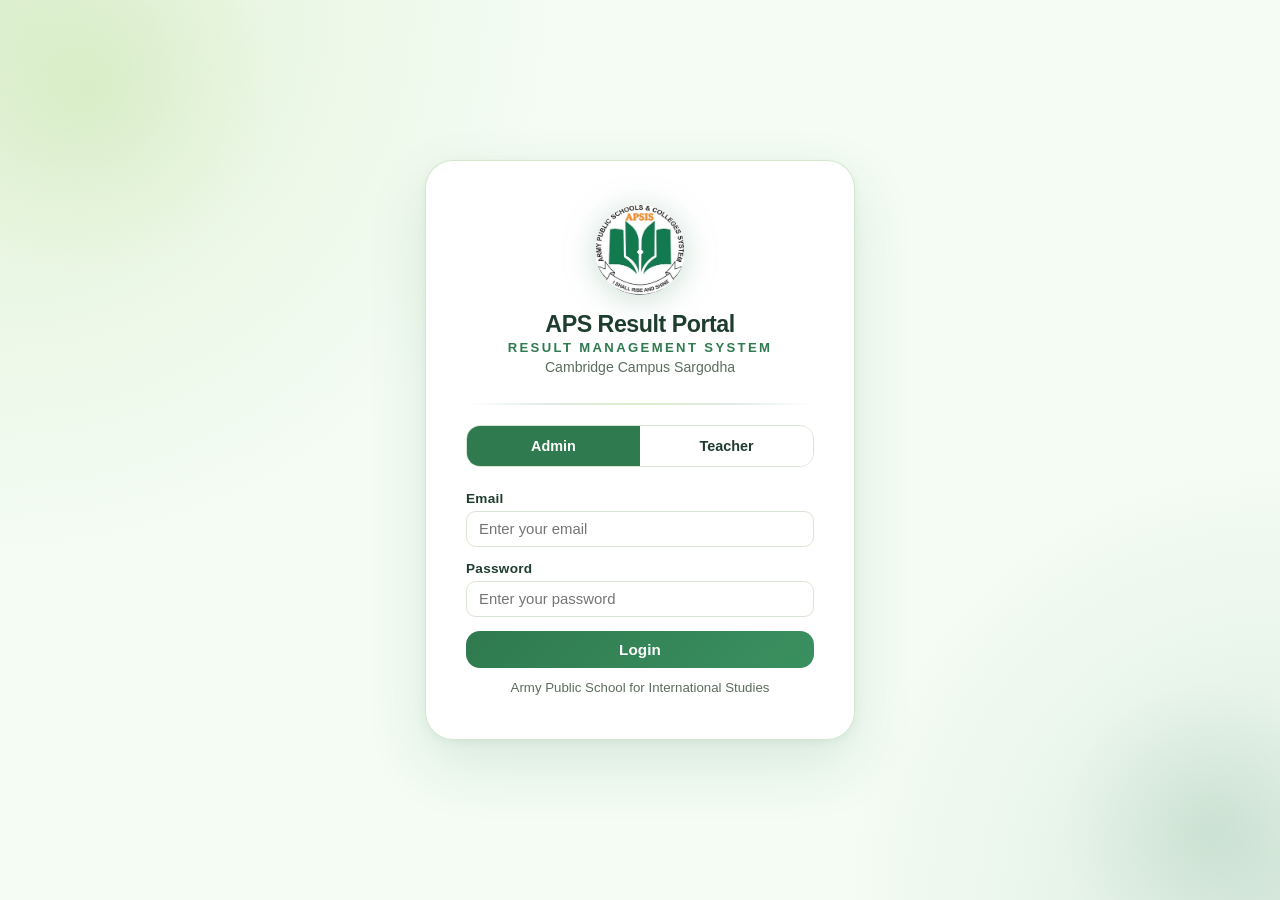
==== commit f9fae876: "Update project changes" ====
--- a/portal/pages/admin.html
+++ b/portal/pages/admin.html
@@ -334,40 +334,8 @@
   });
   return res.json();
 }
+import { buildResultCardHTML } from "../js/resultCard.js?v=1779630655";
 import { SCHOOL_CONFIG } from "../config.js?v=1779630655";
-
-// ── Backend PDF helper ────────────────────────────────────────────────────
-async function _openPdfCard(student, result, classInfo, term) {
-  const payload = {
-    studentId:   student.id,
-    studentName: student.name,
-    classId:     classInfo?.id || result?.classId || "",
-    className:   classInfo?.name || result?.className || "",
-    strength:    classInfo?.strength || "",
-    term:        term || result?.term || "Final",
-    subject:     student.subject || "bio",
-    subjects:    result.subjects || {}
-  };
-  try {
-    const resp = await fetch(`${SCHOOL_CONFIG.backendUrl}/api/result-cards/pdf`, {
-      method:  "POST",
-      headers: {
-        "Content-Type":  "application/json",
-        "Authorization": `Bearer ${sessionStorage.getItem("aps_token")}`
-      },
-      body: JSON.stringify(payload)
-    });
-    if (!resp.ok) {
-      const err = await resp.json().catch(()=>({}));
-      throw new Error(err.error || `HTTP ${resp.status}`);
-    }
-    const blob = await resp.blob();
-    const url  = URL.createObjectURL(blob);
-    window.open(url, "_blank");
-  } catch (e) {
-    alert("PDF generation failed: " + e.message);
-  }
-}
 
 // ── Auth Guard ──────────────────────────────────────────────
 const user = await checkAuth();
@@ -695,11 +663,20 @@
 };
 
 window.viewResult = async (studentId, term) => {
+  const win     = window.open("", "_blank");
   const student = students.find(s=>s.id===studentId);
   const result  = await getResult(studentId, term);
   const cls     = classes.find(c=>c.id===result?.classId);
-  if (!student||!result) { alert("Result data not found."); return; }
-  await _openPdfCard(student, result, cls, term);
+  if (!student||!result) { win.close(); alert("Result data not found."); return; }
+  const html = buildResultCardHTML(student, result, cls, SCHOOL_CONFIG);
+  win.document.write(html); win.document.close();
+  // Save to backend
+  await apiSaveCard({
+    className:   cls?.name || result.className || "Unknown",
+    studentName: student.name,
+    term:        result.term || term,
+    html
+  });
   loadSavedCards();
 };
 
--- a/portal/css/style.css
+++ b/portal/css/style.css
@@ -0,0 +1,307 @@
+/* ===== RESET & BASE ===== */
+*, *::before, *::after { box-sizing: border-box; margin: 0; padding: 0; }
+body { font-family: 'Segoe UI', sans-serif; background: var(--bg); color: var(--text); min-height: 100vh; }
+a { text-decoration: none; color: inherit; }
+
+/* ===== VARIABLES ===== */
+:root {
+  --primary: #2f7a4f;
+  --accent:  #8bc34a;
+  --danger:  #d14343;
+  --success: #16a34a;
+  --bg:      #f4fcf4;
+  --card:    #ffffff;
+  --card-strong: #eef7ec;
+  --border:  #d8e5d3;
+  --text:    #1f3d2f;
+  --muted:   #5b6d5f;
+  --shadow:  0 18px 45px rgba(31, 61, 47, 0.08);
+} 
+
+/* ===== LAYOUT ===== */
+.page-wrap { max-width: 1120px; margin: 0 auto; padding: 24px 18px; }
+.card { background: var(--card); border-radius: 18px; box-shadow: var(--shadow); padding: 26px; margin-bottom: 22px; border: 1px solid var(--border); }
+.grid-2 { display: grid; grid-template-columns: 1fr 1fr; gap: 18px; }
+.grid-3 { display: grid; grid-template-columns: 1fr 1fr 1fr; gap: 18px; }
+.card-alt { background: var(--card-strong); }
+
+
+/* ===== NAVBAR ===== */
+.navbar {
+  background: rgba(255,255,255,0.96);
+  color: var(--text);
+  padding: 0 26px;
+  display: flex;
+  align-items: center;
+  justify-content: space-between;
+  height: 64px;
+  box-shadow: 0 20px 45px rgba(31,61,47,0.08);
+  border-bottom: 1px solid rgba(47, 122, 79, 0.12);
+  position: sticky;
+  top: 0;
+  z-index: 50;
+}
+.navbar .logo { display: flex; align-items: center; gap: 12px; font-size: 1.1rem; font-weight: 700; }
+.navbar .logo span { color: var(--accent); }
+.navbar .nav-right { display: flex; align-items: center; gap: 16px; font-size: 0.95rem; }
+.navbar .nav-right .user-name { opacity: 0.85; }
+.btn-logout { background: var(--card); border: 1px solid var(--border);
+  color: var(--text); padding: 8px 16px; border-radius: 12px; cursor: pointer; font-size: 0.9rem; }
+.btn-logout:hover { background: var(--card-strong); }
+
+
+/* ===== BUTTONS ===== */
+.btn { display: inline-flex; align-items: center; gap: 8px; padding: 10px 20px; border-radius: 14px;
+  font-size: 0.95rem; font-weight: 600; cursor: pointer; border: none; transition: transform 0.15s, box-shadow 0.2s, opacity 0.15s; }
+.btn:hover { opacity: 0.98; transform: translateY(-1px); box-shadow: 0 10px 20px rgba(47,122,79,0.14); }
+.btn:active { transform: translateY(0); }
+.btn-primary { background: var(--primary); color: white; }
+.btn-accent  { background: rgba(139,195,74,0.18); color: var(--text); border: 1px solid var(--accent); }
+.btn-danger  { background: var(--danger);  color: white; }
+.btn-success { background: var(--success); color: white; }
+.btn-ghost   { background: rgba(255,255,255,0.9); border: 1.5px solid var(--border); color: var(--text); }
+.btn-sm { padding: 8px 14px; font-size: 0.85rem; }
+
+
+/* ===== FORMS ===== */
+.form-group { margin-bottom: 14px; }
+.form-group label { display: block; font-weight: 600; font-size: 0.85rem; margin-bottom: 5px; color: var(--text); }
+.form-group input, .form-group select, .form-group textarea {
+  width: 100%; padding: 9px 12px; border: 1.5px solid var(--border);
+  border-radius: 7px; font-size: 0.93rem; transition: border-color 0.2s;
+  background: white; color: var(--text);
+}
+.form-group input:focus, .form-group select:focus {
+  outline: none; border-color: var(--primary);
+}
+.form-row { display: flex; gap: 12px; }
+.form-row .form-group { flex: 1; }
+
+/* ===== TABLES ===== */
+.table-wrap { overflow-x: auto; border-radius: 16px; border: 1px solid var(--border); }
+table { width: 100%; border-collapse: collapse; font-size: 0.9rem; }
+thead { background: #f5f2ee; color: var(--text); }
+thead th { padding: 12px 16px; text-align: left; font-weight: 700; font-size: 0.86rem; letter-spacing: 0.04em; }
+tbody tr { border-bottom: 1px solid var(--border); transition: background 0.15s; }
+tbody tr:hover { background: rgba(139,195,74,0.08); }
+tbody td { padding: 14px 16px; color: var(--text); }
+.badge { display: inline-block; padding: 4px 12px; border-radius: 999px; font-size: 0.8rem; font-weight: 700; }
+.badge-bio      { background: #e6f9ed; color: #13663a; }
+.badge-computer { background: #e7f0ff; color: #234a7d; }
+.badge-admin    { background: #fff3d9; color: #8c530d; }
+.badge-teacher  { background: #f4eefb; color: #5c2d92; }
+
+
+/* ===== LOGIN PAGE ===== */
+.login-wrap {
+  min-height: 100vh; display: flex; align-items: center; justify-content: center;
+  background: radial-gradient(circle at top left, rgba(139,195,74,0.18), transparent 36%),
+              radial-gradient(circle at bottom right, rgba(47,122,79,0.12), transparent 28%),
+              var(--bg);
+}
+.login-box { background: rgba(255,255,255,0.96); border-radius: 22px; padding: 42px 38px; width: 100%; max-width: 420px;
+  box-shadow: 0 22px 50px rgba(47,122,79,0.12); border: 1px solid rgba(144, 195, 131, 0.35); }
+.login-logo { text-align: center; margin-bottom: 28px; }
+.login-logo h1 { color: var(--text); font-size: 1.5rem; margin-top: 8px; }
+.login-logo p  { color: var(--muted);   font-size: 0.88rem; }
+.login-tabs { display: flex; gap: 0; margin-bottom: 24px; border-radius: 14px; overflow: hidden; border: 1.5px solid var(--border); }
+.login-tab { flex: 1; padding: 12px; text-align: center; cursor: pointer; font-size: 0.9rem;
+  font-weight: 700; background: var(--card); border: none; color: var(--text); }
+.login-tab.active { background: var(--primary); color: white; }
+
+
+/* ===== STAT CARDS ===== */
+.stat-cards { display: grid; grid-template-columns: repeat(auto-fit, minmax(180px, 1fr)); gap: 16px; margin-bottom: 24px; }
+.stat-card { background: var(--card); border-radius: 18px; padding: 22px; box-shadow: var(--shadow);
+  border-left: 6px solid var(--accent); }
+.stat-card .val { font-size: 2.25rem; font-weight: 800; color: var(--primary); }
+.stat-card .lbl { font-size: 0.85rem; color: var(--muted); margin-top: 8px; letter-spacing: 0.01em; }
+
+
+/* ===== PAGE HEADER ===== */
+.page-header { display: flex; align-items: center; justify-content: space-between; margin-bottom: 22px; padding-bottom: 14px; border-bottom: 1px solid var(--border); }
+.page-header h2 { font-size: 1.35rem; color: var(--primary); }
+.breadcrumb { font-size: 0.85rem; color: var(--muted); margin-bottom: 4px; }
+
+
+/* ===== MODAL ===== */
+.modal-overlay { position: fixed; inset: 0; background: rgba(0,0,0,0.45); z-index: 1000;
+  display: flex; align-items: center; justify-content: center; }
+.modal-overlay.hidden { display: none; }
+.modal { background: white; border-radius: 12px; padding: 28px; width: 100%;
+  max-width: 500px; box-shadow: 0 8px 32px rgba(0,0,0,0.25); max-height: 90vh; overflow-y: auto; }
+.modal-header { display: flex; justify-content: space-between; align-items: center; margin-bottom: 20px; }
+.modal-header h3 { font-size: 1.1rem; color: var(--primary); }
+.modal-close { background: none; border: none; font-size: 1.4rem; cursor: pointer; color: var(--muted); line-height: 1; }
+
+/* ===== ALERTS ===== */
+.alert { padding: 11px 16px; border-radius: 7px; font-size: 0.88rem; margin-bottom: 14px; }
+.alert-error   { background: #fee2e2; color: #991b1b; border: 1px solid #fca5a5; }
+.alert-success { background: #dcfce7; color: #166534; border: 1px solid #86efac; }
+.alert-info    { background: #dbeafe; color: #1e40af; border: 1px solid #93c5fd; }
+
+/* ===== UPLOAD ZONE ===== */
+.upload-zone { border: 2px dashed var(--border); border-radius: 18px; padding: 34px;
+  text-align: center; cursor: pointer; transition: border-color 0.2s, background 0.2s, transform 0.2s; background: var(--card-strong); }
+.upload-zone:hover, .upload-zone.drag-over { border-color: var(--primary); background: rgba(37, 78, 125, 0.06); transform: translateY(-1px); }
+.upload-zone p { color: var(--muted); margin-top: 10px; font-size: 0.9rem; }
+.upload-zone .icon { font-size: 2.6rem; }
+
+
+/* ===== RESULT CARD PRINT STYLES ===== */
+@media print {
+  .no-print { display: none !important; }
+  .result-card-print { width: 100%; }
+  body { background: white; }
+  .navbar { display: none; }
+}
+
+/* ===== SIDEBAR LAYOUT ===== */
+.app-layout { display: flex; min-height: calc(100vh - 64px); }
+.sidebar { width: 240px; background: rgba(255,255,255,0.96); color: var(--text); flex-shrink: 0; border-right: 1px solid var(--border); }
+.sidebar-menu { padding: 18px 0; }
+.sidebar-item { display: flex; align-items: center; gap: 12px; padding: 14px 22px;
+  cursor: pointer; font-size: 0.95rem; transition: background 0.2s, color 0.2s; border-radius: 0 28px 28px 0; }
+.sidebar-item:hover, .sidebar-item.active { background: rgba(243,159,79,0.12); color: var(--primary); }
+.sidebar-item .icon { font-size: 1.15rem; width: 24px; text-align: center; }
+.sidebar-section { font-size: 0.72rem; letter-spacing: 0.12em; color: #8b94a3;
+  padding: 18px 22px 8px; text-transform: uppercase; }
+.main-content { flex: 1; padding: 28px; overflow-y: auto; }
+
+
+/* ===== MISC ===== */
+.text-muted  { color: var(--muted); }
+.text-sm     { font-size: 0.83rem; }
+.text-center { text-align: center; }
+.mt-12 { margin-top: 12px; }
+.mt-20 { margin-top: 20px; }
+.flex-end { display: flex; justify-content: flex-end; gap: 10px; }
+.spinner { display: inline-block; width: 20px; height: 20px; border: 3px solid rgba(255,255,255,0.3);
+  border-top-color: white; border-radius: 50%; animation: spin 0.7s linear infinite; }
+@keyframes spin { to { transform: rotate(360deg); } }
+.hidden { display: none !important; }
+
+/* ===== UI TASTE — REFINEMENTS (no color change) ===== */
+
+/* Navbar polish */
+.navbar {
+  background: linear-gradient(135deg, rgba(255,255,255,0.98) 0%, rgba(244,252,244,0.98) 100%);
+  backdrop-filter: blur(12px);
+  -webkit-backdrop-filter: blur(12px);
+}
+.navbar .logo { font-size: 1.15rem; letter-spacing: -0.01em; }
+.navbar .logo span {
+  background: linear-gradient(135deg, var(--primary), var(--accent));
+  -webkit-background-clip: text;
+  -webkit-text-fill-color: transparent;
+  background-clip: text;
+}
+
+/* Sidebar polish */
+.sidebar {
+  background: linear-gradient(180deg, rgba(255,255,255,0.98) 0%, rgba(244,252,244,0.96) 100%);
+  backdrop-filter: blur(8px);
+}
+.sidebar-item.active {
+  background: linear-gradient(90deg, rgba(47,122,79,0.12), rgba(139,195,74,0.08));
+  border-left: 3px solid var(--primary);
+  color: var(--primary);
+  font-weight: 700;
+}
+.sidebar-item:hover:not(.active) {
+  background: rgba(139,195,74,0.07);
+}
+
+/* Card polish */
+.card {
+  transition: box-shadow 0.22s, transform 0.18s;
+  border: 1px solid var(--border);
+}
+.card:hover {
+  box-shadow: 0 24px 55px rgba(31,61,47,0.11);
+  transform: translateY(-1px);
+}
+
+/* Stat card polish */
+.stat-card {
+  background: linear-gradient(135deg, var(--card) 0%, var(--card-strong) 100%);
+  transition: box-shadow 0.22s, transform 0.18s;
+  border-left: 5px solid var(--primary);
+}
+.stat-card:nth-child(even) { border-left-color: var(--accent); }
+.stat-card:hover {
+  box-shadow: 0 12px 32px rgba(47,122,79,0.18);
+  transform: translateY(-3px);
+}
+
+/* Button polish */
+.btn-primary {
+  background: linear-gradient(135deg, var(--primary) 0%, #3a9060 100%);
+  letter-spacing: 0.01em;
+}
+.btn-primary:hover:not(:disabled) {
+  background: linear-gradient(135deg, #28694a 0%, var(--primary) 100%);
+}
+.btn-accent {
+  border: 1.5px solid rgba(139,195,74,0.6);
+}
+
+/* Table polish */
+thead {
+  background: linear-gradient(90deg, rgba(244,252,244,0.9), rgba(238,247,236,0.9));
+  position: sticky;
+  top: 0;
+  z-index: 2;
+}
+thead th { font-size: 0.82rem; }
+tbody tr:last-child td { border-bottom: none; }
+
+/* Form inputs polish */
+.form-group input, .form-group select, .form-group textarea {
+  border-radius: 10px;
+  background: rgba(255,255,255,0.9);
+  transition: border-color 0.2s, box-shadow 0.2s, background 0.2s;
+}
+.form-group input:hover, .form-group select:hover {
+  border-color: rgba(47,122,79,0.35);
+  background: white;
+}
+.form-group input:focus, .form-group select:focus {
+  border-color: var(--primary);
+  background: white;
+  box-shadow: 0 0 0 3px rgba(47,122,79,0.12);
+}
+.form-group label { letter-spacing: 0.02em; }
+
+/* Modal polish */
+.modal {
+  border-top: 4px solid var(--primary);
+  border-radius: 18px;
+}
+.modal-header h3 { font-weight: 800; letter-spacing: -0.01em; }
+
+/* Upload zone polish */
+.upload-zone {
+  border-radius: 20px;
+  background: linear-gradient(135deg, var(--card-strong), rgba(255,255,255,0.8));
+}
+
+/* Badge polish */
+.badge { letter-spacing: 0.03em; box-shadow: 0 1px 4px rgba(0,0,0,0.08); }
+
+/* Page header polish */
+.page-header h2 { font-weight: 800; letter-spacing: -0.02em; }
+.page-header {
+  border-bottom: 2px solid transparent;
+  border-image: linear-gradient(90deg, var(--primary), var(--accent), transparent) 1;
+  margin-bottom: 26px;
+}
+
+/* Alert polish */
+.alert { border-radius: 10px; font-weight: 500; }
+
+/* Scrollbar polish (webkit) */
+::-webkit-scrollbar { width: 6px; height: 6px; }
+::-webkit-scrollbar-track { background: transparent; }
+::-webkit-scrollbar-thumb { background: rgba(47,122,79,0.25); border-radius: 99px; }
+::-webkit-scrollbar-thumb:hover { background: rgba(47,122,79,0.45); }
